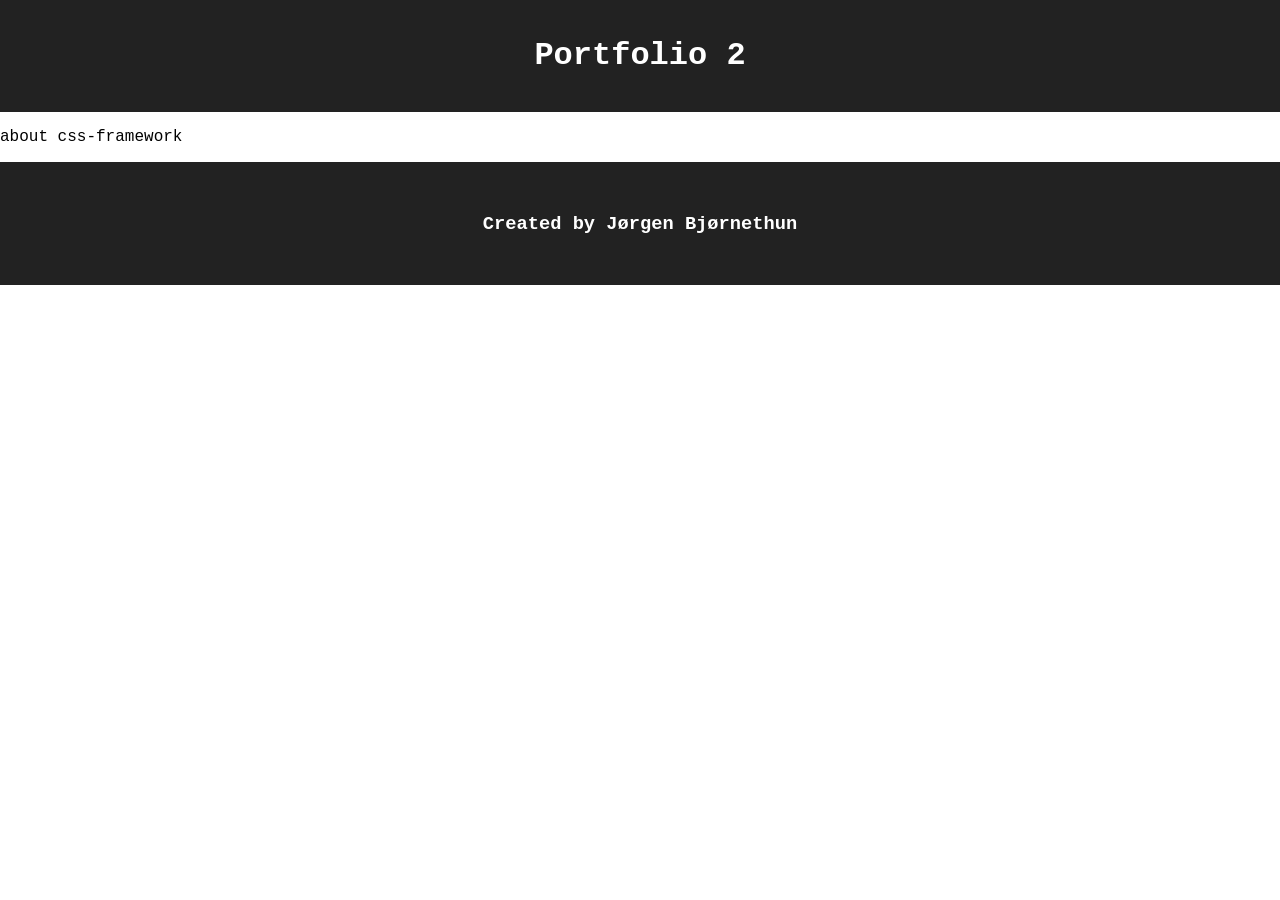
==== css-framework.html @ 56daa7ac "Add initial project files and structure for Portfolio 2 - Created index.html with a header, main con" ====
<!-- css-framework.html -->

<!doctype html>
<html lang="en">
  <head>
    <meta charset="UTF-8" />
    <meta name="viewport" content="width=device-width, initial-scale=1.0" />

    <script type="module" src="./js/main.js"></script>

    <link rel="icon" type="image" href="#" />
    <link rel="stylesheet" href="./css/styles.css" />

    <title>Portfolio 2</title>
  </head>
  <body>
    <header id="siteHeader"></header>

    <main id="mainContent">
      <p>about css-framework</p>
    </main>

    <footer id="siteFooter"></footer>
  </body>
</html>
---- css/styles.css ----
/* src/styles.css */
/* Global style */

@import './footer.css';
@import './header.css';

body {
  margin: 0 auto;
  min-height: 100vh;
  box-sizing: border-box;
  font-family: 'Courier New', Courier, monospace;
}

.intro {
  text-align: center;
  margin: auto;
  max-width: 800px;
  width: 100%;
  margin-top: 50px;
  margin-bottom: 100px;
}

.projects {
  margin: auto;
  max-width: 1000px;
  width: 100%;
}

.project-card {
  margin: auto;
  margin-bottom: 100px;
  border: 6px solid black;
  border-radius: 10px;
  width: 100%;
}

.img-div {
  max-width: 1000px;
  max-height: 1000px;
  background: black;
}

.img-size {
  width: 100%;
}

.text-div {
  padding: 20px;
}
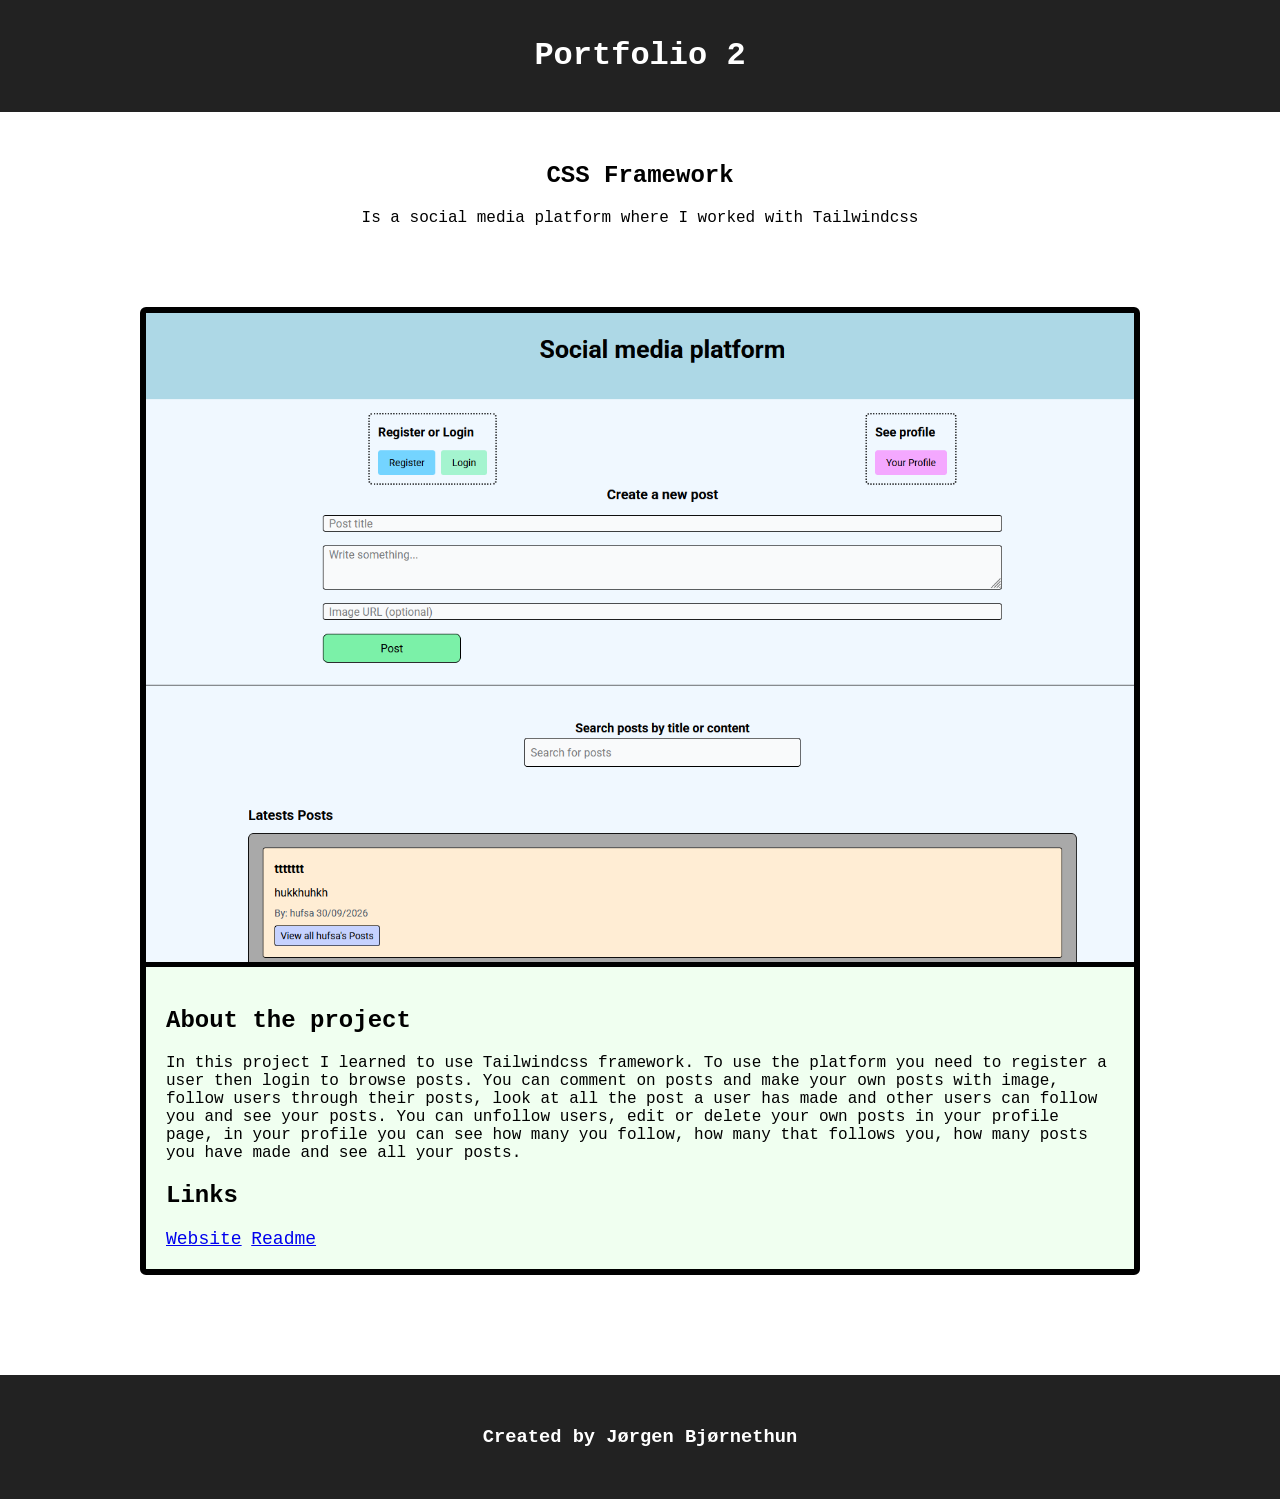
==== commit 50d04ffe: "Update CSS Framework page with project details and links; remove unused JavaScript files" ====
--- a/css-framework.html
+++ b/css-framework.html
@@ -11,13 +11,58 @@
     <link rel="icon" type="image" href="#" />
     <link rel="stylesheet" href="./css/styles.css" />
 
-    <title>Portfolio 2</title>
+    <title>CSS Framework | Portfolio 2</title>
   </head>
+
   <body>
     <header id="siteHeader"></header>
 
     <main id="mainContent">
-      <p>about css-framework</p>
+      <article class="project-page">
+        <header class="project-header">
+          <h1>CSS Framework</h1>
+
+          <p>Is a social media platform where I worked with Tailwindcss</p>
+        </header>
+
+        <div class="card-div">
+          <div class="img-div">
+            <img
+              class="img-size"
+              src="images/css-frameworks.png"
+              alt="image of css-frameworks website"
+            />
+          </div>
+
+          <div class="text-div">
+            <h2>About the project</h2>
+
+            <p>
+              In this project I learned to use Tailwindcss framework. To use the
+              platform you need to register a user then login to browse posts.
+              You can comment on posts and make your own posts with image,
+              follow users through their posts, look at all the post a user has
+              made and other users can follow you and see your posts. You can
+              unfollow users, edit or delete your own posts in your profile
+              page, in your profile you can see how many you follow, how many
+              that follows you, how many posts you have made and see all your
+              posts.
+            </p>
+
+            <h2>Links</h2>
+            <a class="links" href="https://jb12-art.github.io/css-frameworks/"
+              >Website</a
+            >
+
+            <a
+              class="links"
+              href="https://github.com/jb12-art/css-frameworks/blob/main/README.md"
+            >
+              Readme
+            </a>
+          </div>
+        </div>
+      </article>
     </main>
 
     <footer id="siteFooter"></footer>
--- a/css/styles.css
+++ b/css/styles.css
@@ -11,16 +11,18 @@
   font-family: 'Courier New', Courier, monospace;
 }
 
-.intro {
+.intro,
+.project-header {
   text-align: center;
   margin: auto;
   max-width: 800px;
   width: 100%;
   margin-top: 50px;
-  margin-bottom: 100px;
+  margin-bottom: 80px;
 }
 
-.projects {
+.projects,
+.project-page {
   margin: auto;
   max-width: 1000px;
   width: 100%;
@@ -36,7 +38,7 @@
 
 .img-div {
   max-width: 1000px;
-  max-height: 1000px;
+  max-height: 800px;
   background: black;
 }
 
@@ -46,4 +48,21 @@
 
 .text-div {
   padding: 20px;
+  background-color: honeydew;
 }
+
+.links {
+  font-size: large;
+}
+
+/* all project pages */
+
+.project-page {
+  margin: auto;
+}
+
+.card-div {
+  border: 6px solid black;
+  border-radius: 6px;
+  margin-bottom: 100px;
+}
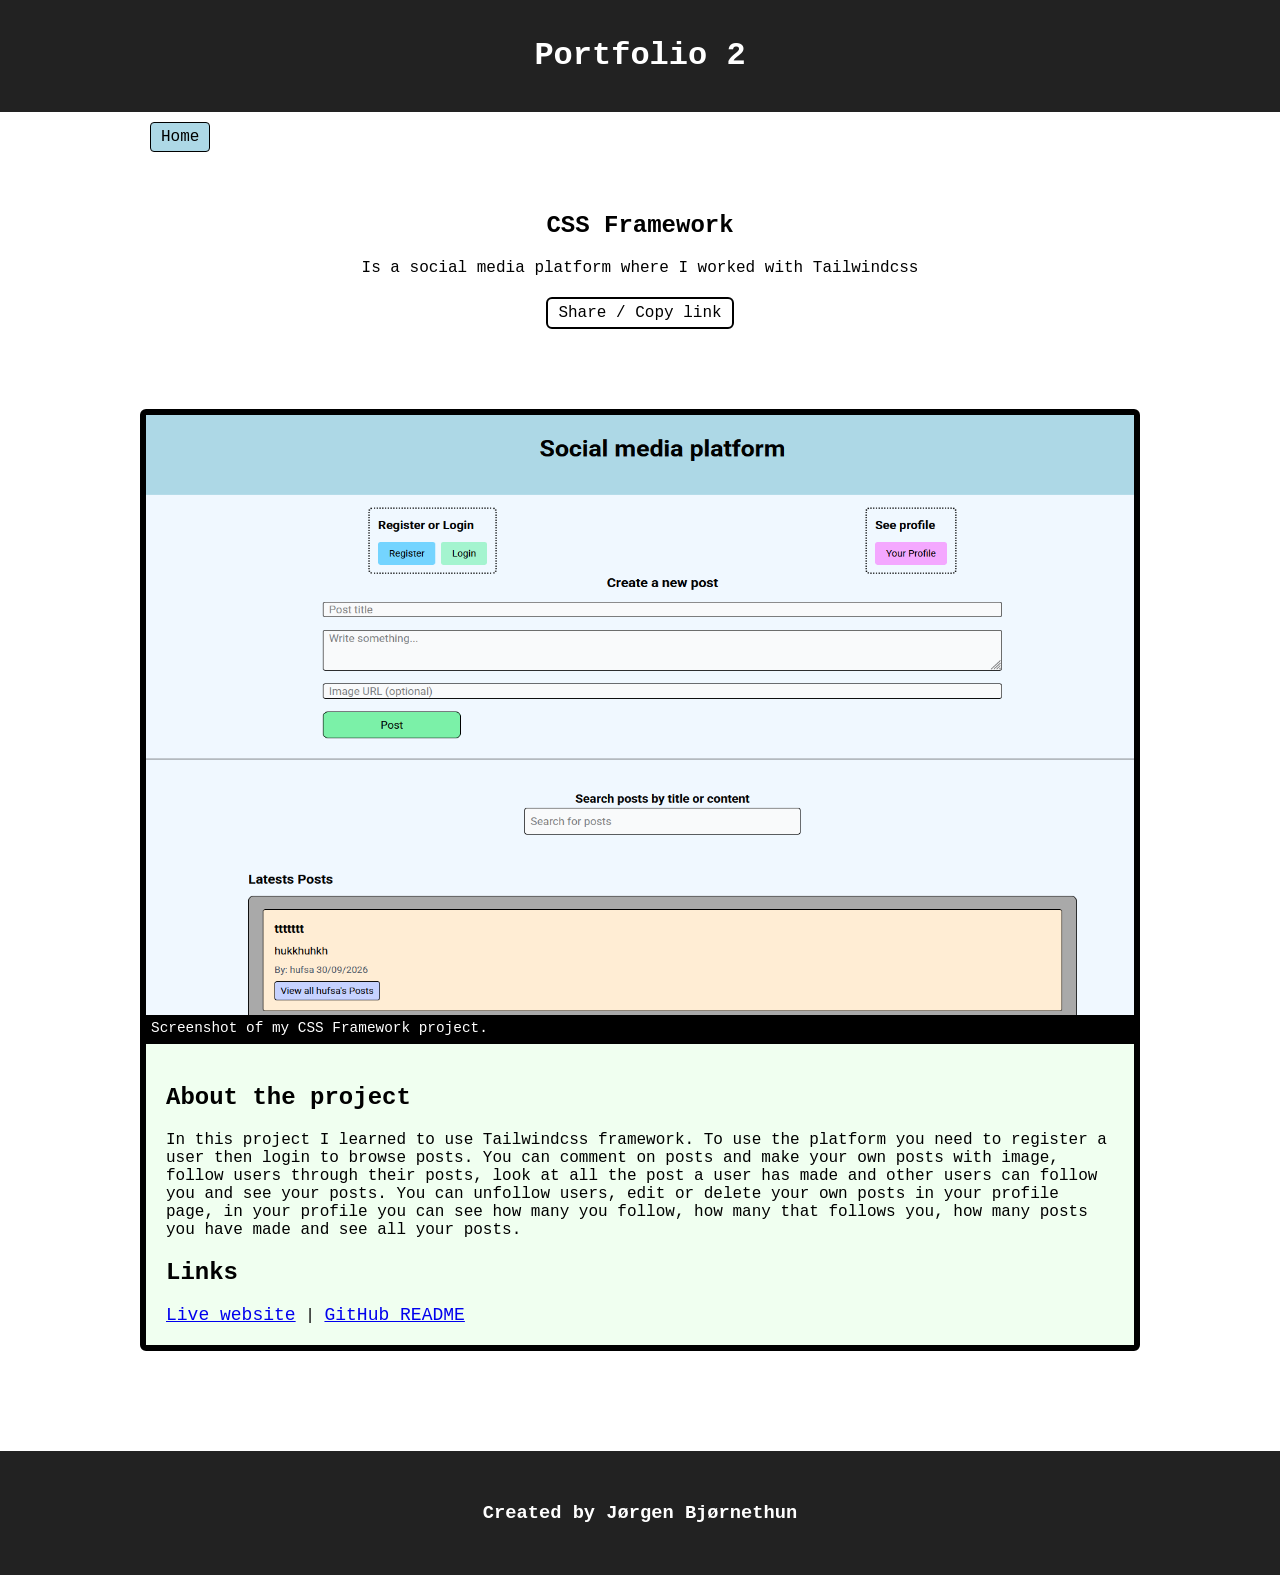
==== commit c0bb8302: "Enhance project pages with share and back buttons; update HTML structure and styles" ====
--- a/css-framework.html
+++ b/css-framework.html
@@ -19,20 +19,26 @@
 
     <main id="mainContent">
       <article class="project-page">
+        <div id="shareBackBtn"></div>
+
         <header class="project-header">
           <h1>CSS Framework</h1>
 
           <p>Is a social media platform where I worked with Tailwindcss</p>
+
+          <div id="shareContainer"></div>
         </header>
 
         <div class="card-div">
-          <div class="img-div">
+          <figure class="img-div">
             <img
               class="img-size"
               src="images/css-frameworks.png"
-              alt="image of css-frameworks website"
+              alt="screenshot of css-framework social media website"
             />
-          </div>
+
+            <figcaption>Screenshot of my CSS Framework project.</figcaption>
+          </figure>
 
           <div class="text-div">
             <h2>About the project</h2>
@@ -50,15 +56,23 @@
             </p>
 
             <h2>Links</h2>
-            <a class="links" href="https://jb12-art.github.io/css-frameworks/"
-              >Website</a
+            <a
+              class="links"
+              href="https://jb12-art.github.io/css-frameworks/"
+              target="_blank"
+              rel="noopener noreferrer"
+              >Live website</a
             >
+
+            |
 
             <a
               class="links"
               href="https://github.com/jb12-art/css-frameworks/blob/main/README.md"
+              target="_blank"
+              rel="noopener noreferrer"
             >
-              Readme
+              GitHub README
             </a>
           </div>
         </div>
--- a/css/styles.css
+++ b/css/styles.css
@@ -11,6 +11,21 @@
   font-family: 'Courier New', Courier, monospace;
 }
 
+.back-btn {
+  padding: 5px 10px;
+  border: 1px solid black;
+  border-radius: 4px;
+  font-size: 1rem;
+  font-family: inherit;
+  margin: 10px;
+  background-color: lightblue;
+}
+
+.back-btn:hover {
+  background-color: rgb(129, 203, 228);
+  cursor: pointer;
+}
+
 .intro,
 .project-header {
   text-align: center;
@@ -19,6 +34,25 @@
   width: 100%;
   margin-top: 50px;
   margin-bottom: 80px;
+}
+
+.share-container {
+  margin-top: 20px;
+}
+
+.share-button {
+  padding: 5px 10px;
+  border: 2px solid black;
+  border-radius: 6px;
+  background-color: white;
+  font-family: inherit;
+  font-size: 1rem;
+  cursor: pointer;
+}
+
+.share-button:hover {
+  background-color: black;
+  color: white;
 }
 
 .projects,
@@ -36,19 +70,30 @@
   width: 100%;
 }
 
+figcaption {
+  padding: 5px;
+  background-color: black;
+  color: white;
+  font-size: 0.9rem;
+}
+
 .img-div {
+  margin: 0;
   max-width: 1000px;
   max-height: 800px;
-  background: black;
 }
 
 .img-size {
+  display: block;
   width: 100%;
+  height: 100%;
+  max-height: 600px;
 }
 
 .text-div {
   padding: 20px;
   background-color: honeydew;
+  border-top: 3px solid black;
 }
 
 .links {
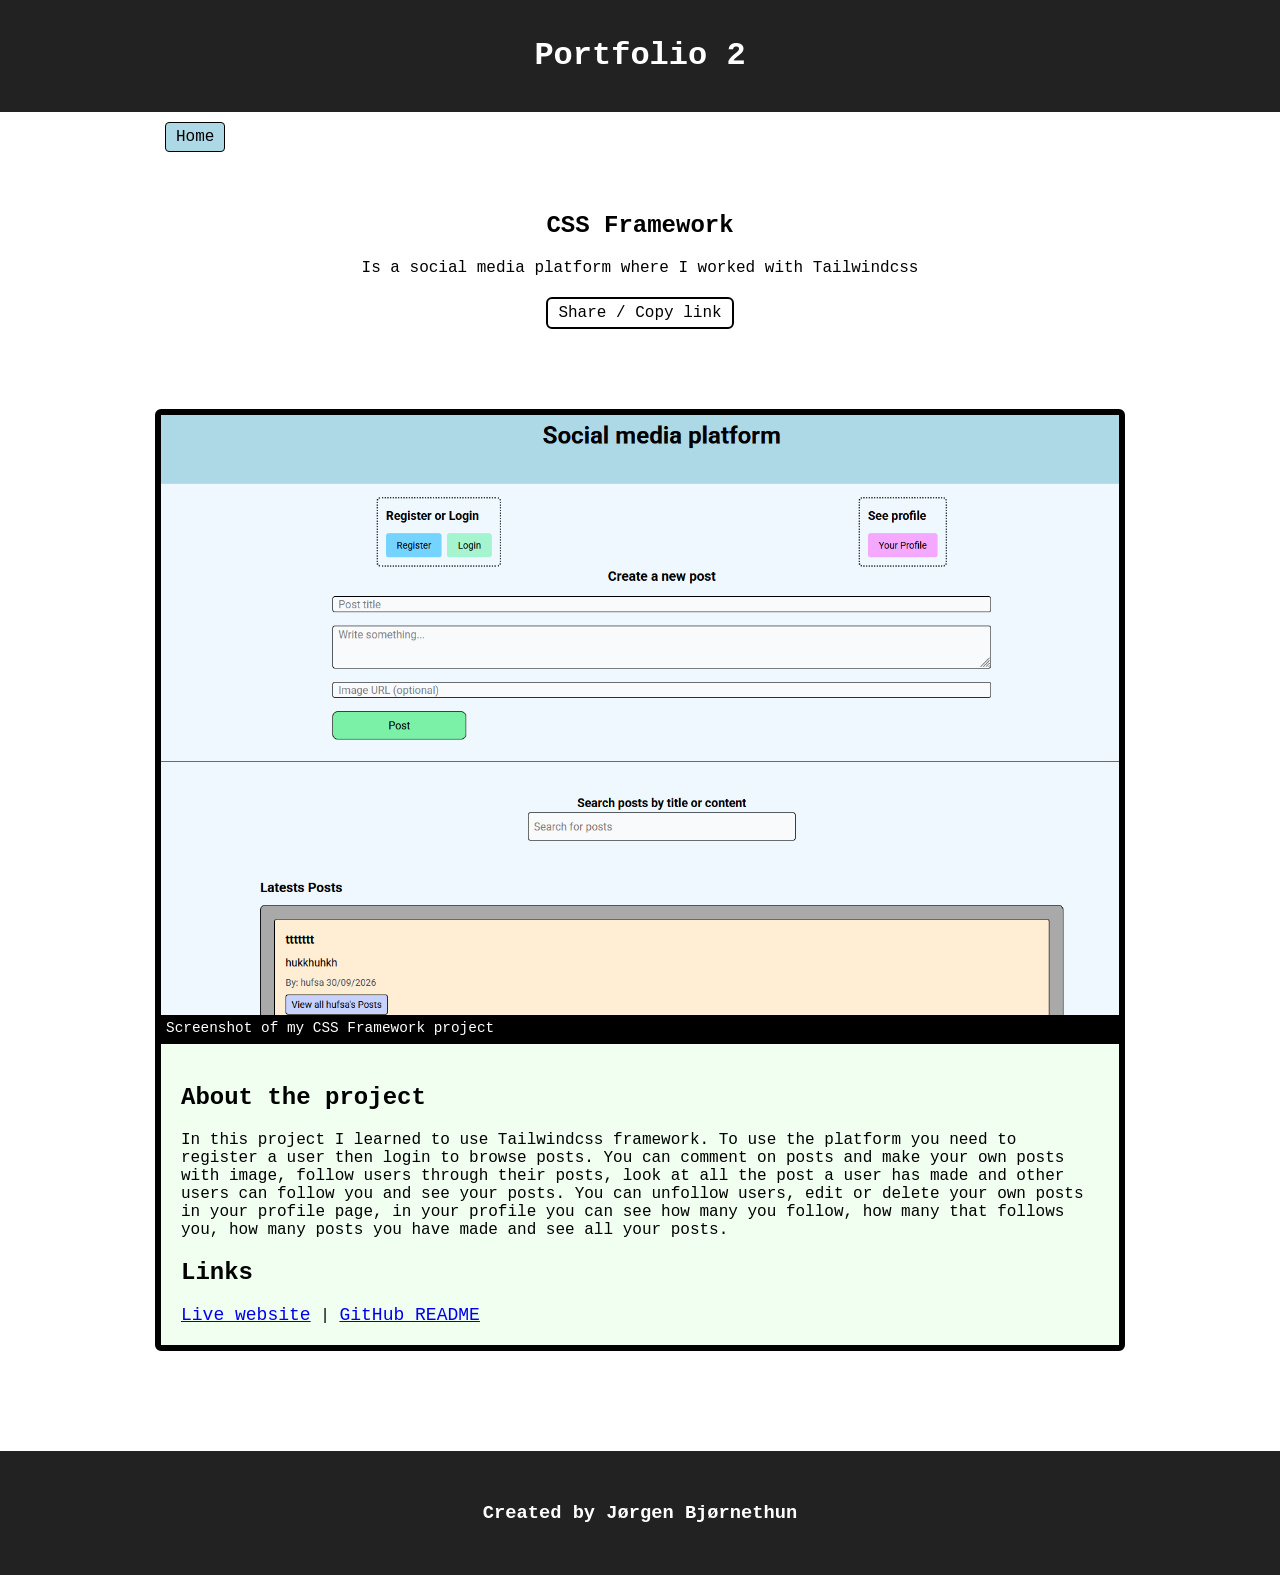
==== commit 3eab5997: "Refactor alt text and figcaption for consistency across project pages" ====
--- a/css-framework.html
+++ b/css-framework.html
@@ -37,7 +37,7 @@
               alt="screenshot of css-framework social media website"
             />
 
-            <figcaption>Screenshot of my CSS Framework project.</figcaption>
+            <figcaption>Screenshot of my CSS Framework project</figcaption>
           </figure>
 
           <div class="text-div">
@@ -68,7 +68,7 @@
 
             <a
               class="links"
-              href="https://github.com/jb12-art/css-frameworks/blob/main/README.md"
+              href="https://github.com/jb12-art/css-frameworks"
               target="_blank"
               rel="noopener noreferrer"
             >
--- a/css/styles.css
+++ b/css/styles.css
@@ -9,6 +9,12 @@
   min-height: 100vh;
   box-sizing: border-box;
   font-family: 'Courier New', Courier, monospace;
+}
+
+*,
+*::before,
+*::after {
+  box-sizing: inherit;
 }
 
 .back-btn {
@@ -34,6 +40,7 @@
   width: 100%;
   margin-top: 50px;
   margin-bottom: 80px;
+  padding: 0 15px;
 }
 
 .share-container {
@@ -60,6 +67,7 @@
   margin: auto;
   max-width: 1000px;
   width: 100%;
+  padding: 0 15px;
 }
 
 .project-card {
@@ -68,6 +76,7 @@
   border: 6px solid black;
   border-radius: 10px;
   width: 100%;
+  overflow: hidden;
 }
 
 figcaption {
@@ -81,13 +90,15 @@
   margin: 0;
   max-width: 1000px;
   max-height: 800px;
+  width: 100%;
 }
 
 .img-size {
   display: block;
   width: 100%;
-  height: 100%;
+  height: auto;
   max-height: 600px;
+  object-fit: cover;
 }
 
 .text-div {
@@ -111,3 +122,23 @@
   border-radius: 6px;
   margin-bottom: 100px;
 }
+
+/* mobile view */
+@media (max-width: 768px) {
+  .intro,
+  .project-header {
+    margin-top: 30px;
+    margin-bottom: 40px;
+  }
+
+  .project-card,
+  .card-div {
+    margin-bottom: 40px;
+    border-width: 4px;
+  }
+
+  .text-div {
+    padding: 15px;
+    border-top-width: 2px;
+  }
+}
